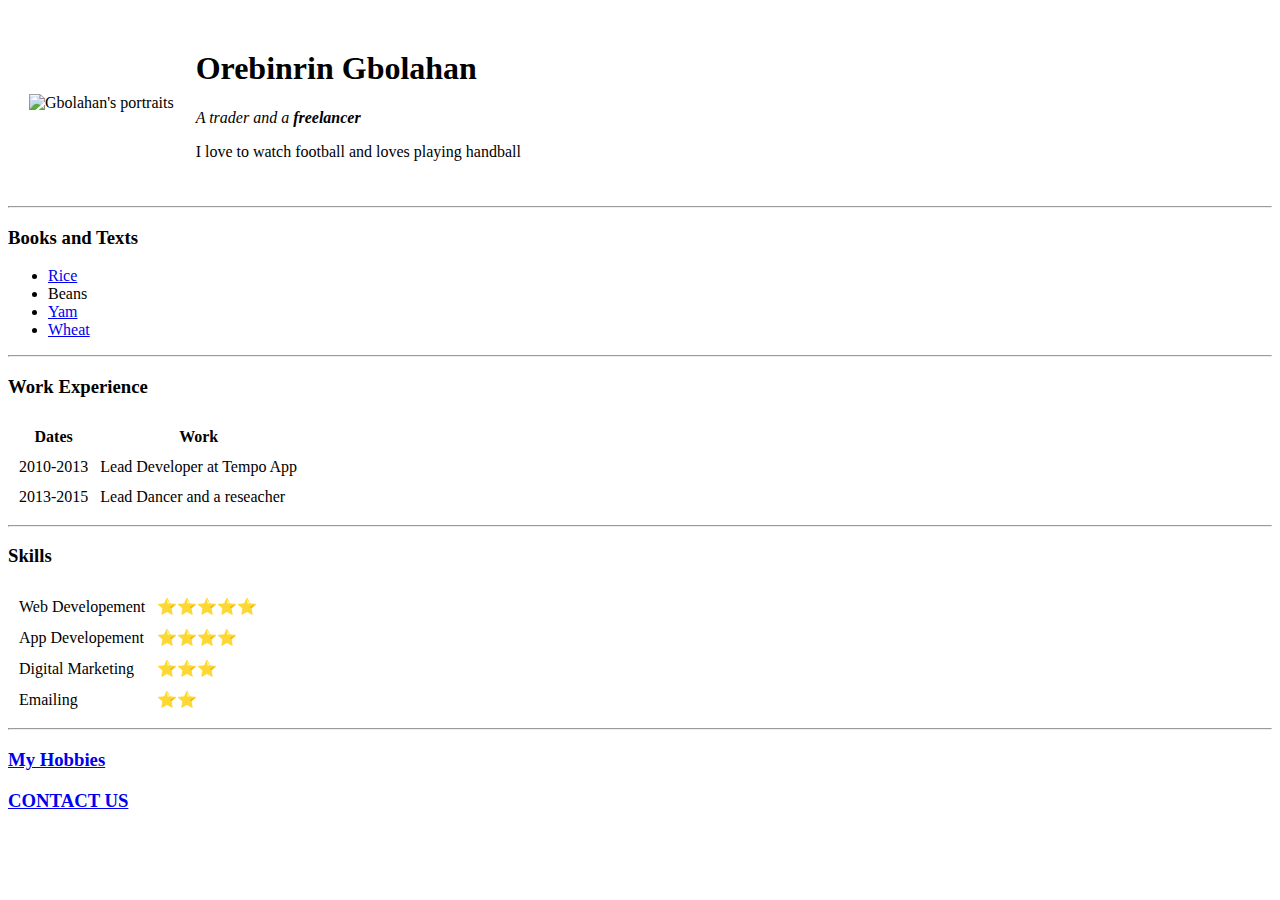
==== index.html @ ee51b2e5 "Add files via upload" ====
<!DOCTYPE html>
<html lang="en" dir="ltr">

<head>
  <meta charset="utf-8">
  <title>My Personal Site</title>
</head>

<body>
  <table cellspacing="20">
    <tr>
      <td><img src="https://www.upwork.com/profile-portraits/c1uDJkZSc8DjBY0t0-ZVuA5sHC6xxE-e05Tm-4_vBepS7rlKG32R9VHIfsWl2fWNvl" alt="Gbolahan's portraits"></td>
      <td>
        <h1>Orebinrin Gbolahan</h1>
        <p><em>A trader and a <strong>freelancer</strong></em></p>
        <p>I love to watch football and loves playing handball</p>
      </td>
    </tr>

  </table>
  <hr>
  <h3>Books and Texts</h3>
  <ul>
    <li><a href="http://www.rice-milling.com/">Rice</a></li>
    <li>Beans</li>
    <li><a href="https://www.iita.org/cropsnew/dioscoria/">Yam</a></li>
    <li><a href="https://www.wheatfoods.org/">Wheat</a></li>
  </ul>
  <hr>
  <h3>Work Experience</h3>
  <table cellspacing="10">
    <thead>
      <th>Dates</th>
      <th>Work</th>
    </thead>
    <tbody>
      <tr>
        <td>2010-2013</td>
        <td>Lead Developer at Tempo App</td>
      </tr>
      <tr>
        <td>2013-2015</td>
        <td>Lead Dancer and a reseacher</td>
      </tr>
    </tbody>

  </table>
  <hr>
  <h3>Skills</h3>
  <table cellspacing="10">
    <tr>
      <td>Web Developement</td>
      <td>⭐⭐⭐⭐⭐</td>
    </tr>
    <tr>
      <td>App Developement</td>
      <td>⭐⭐⭐⭐</td>
    </tr>
    <tr>
      <td>Digital Marketing</td>
      <td>⭐⭐⭐</td>
    </tr>
    <tr>
      <td>Emailing</td>
      <td>⭐⭐</td>
    </tr>
  </table>
  <hr>
  <h3><a href="Hobbies.html">My Hobbies</a< /h3>
</body>
<p><a href="contactus.html">CONTACT US</a></p>

</html>
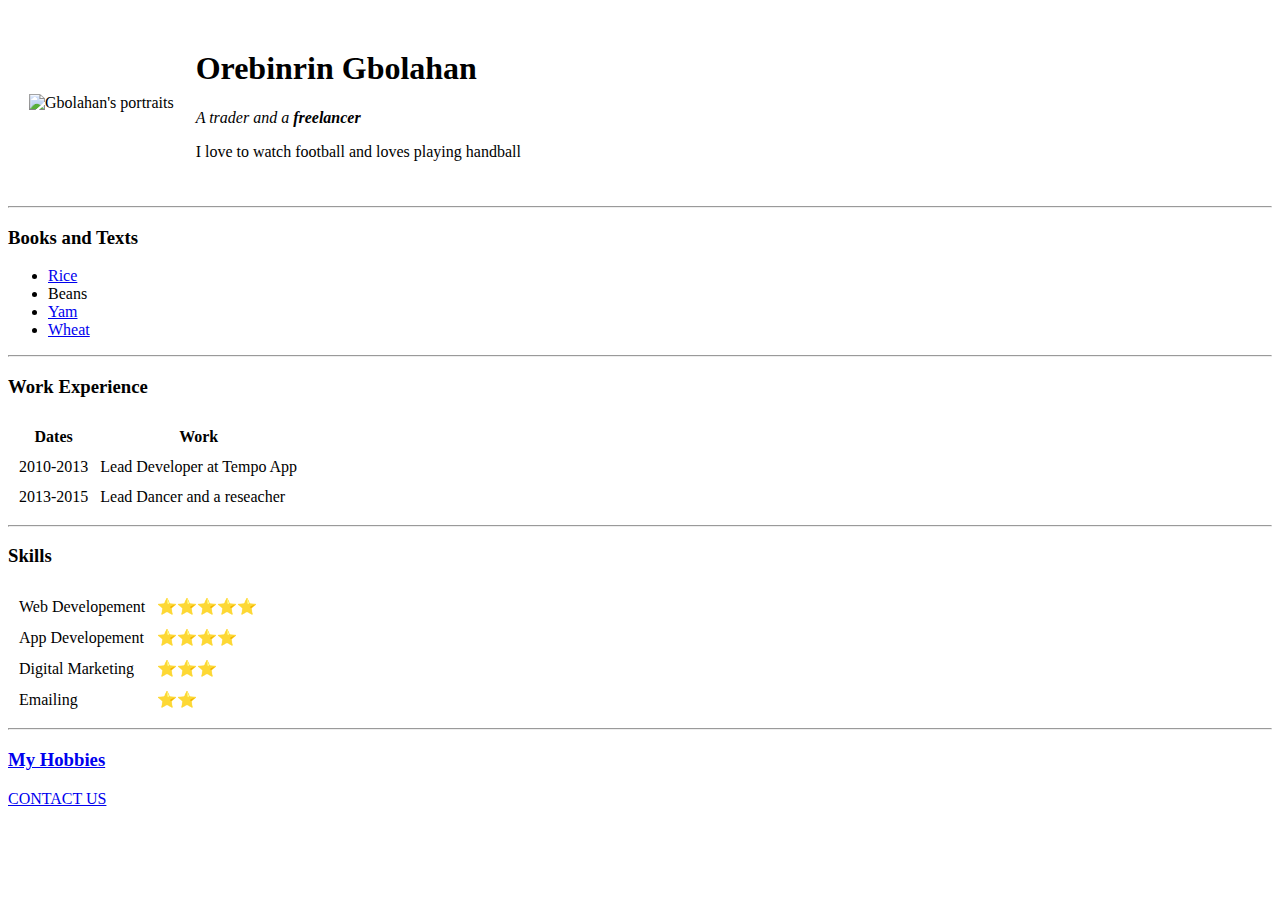
==== commit 10daf65e: "Add files via upload" ====
--- a/index.html
+++ b/index.html
@@ -66,8 +66,7 @@
     </tr>
   </table>
   <hr>
-  <h3><a href="Hobbies.html">My Hobbies</a< /h3>
 </body>
+<h3><a href="hobbies.html">My Hobbies</a></h3>
 <p><a href="contactus.html">CONTACT US</a></p>
-
 </html>
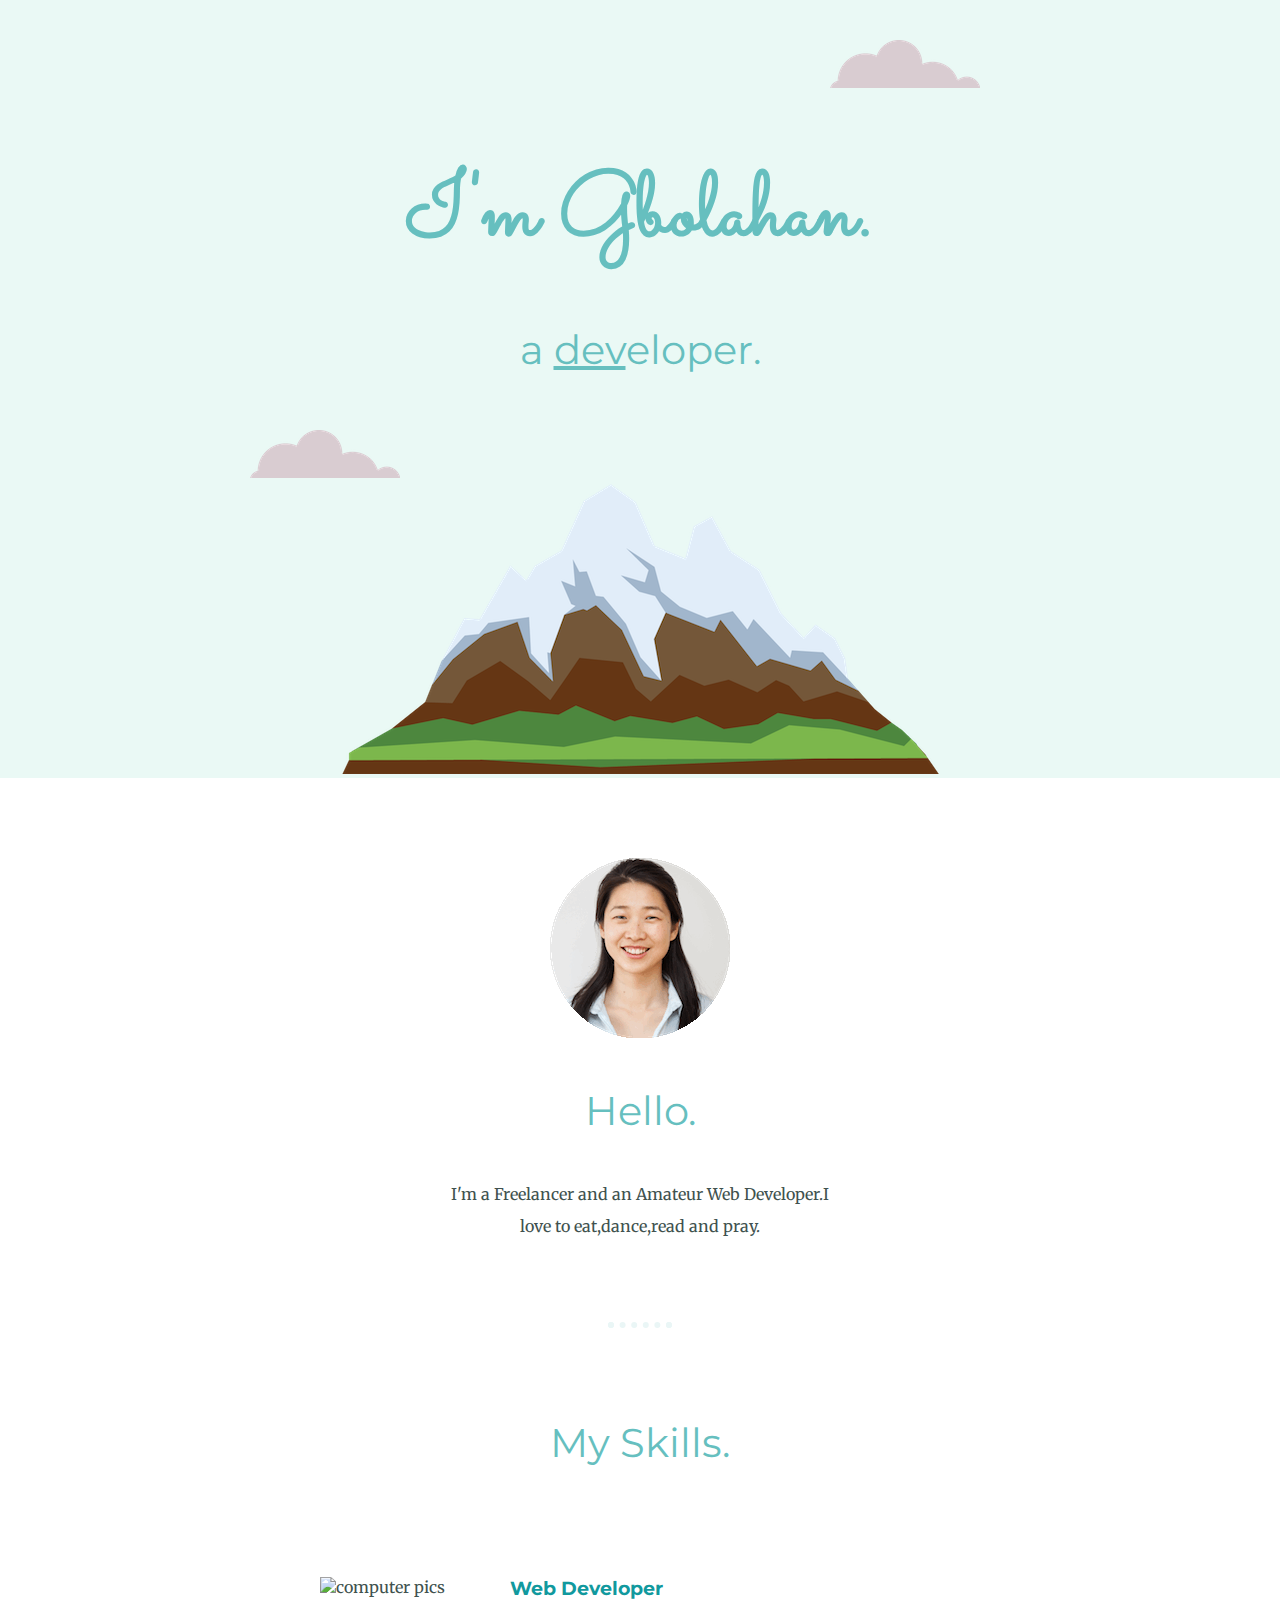
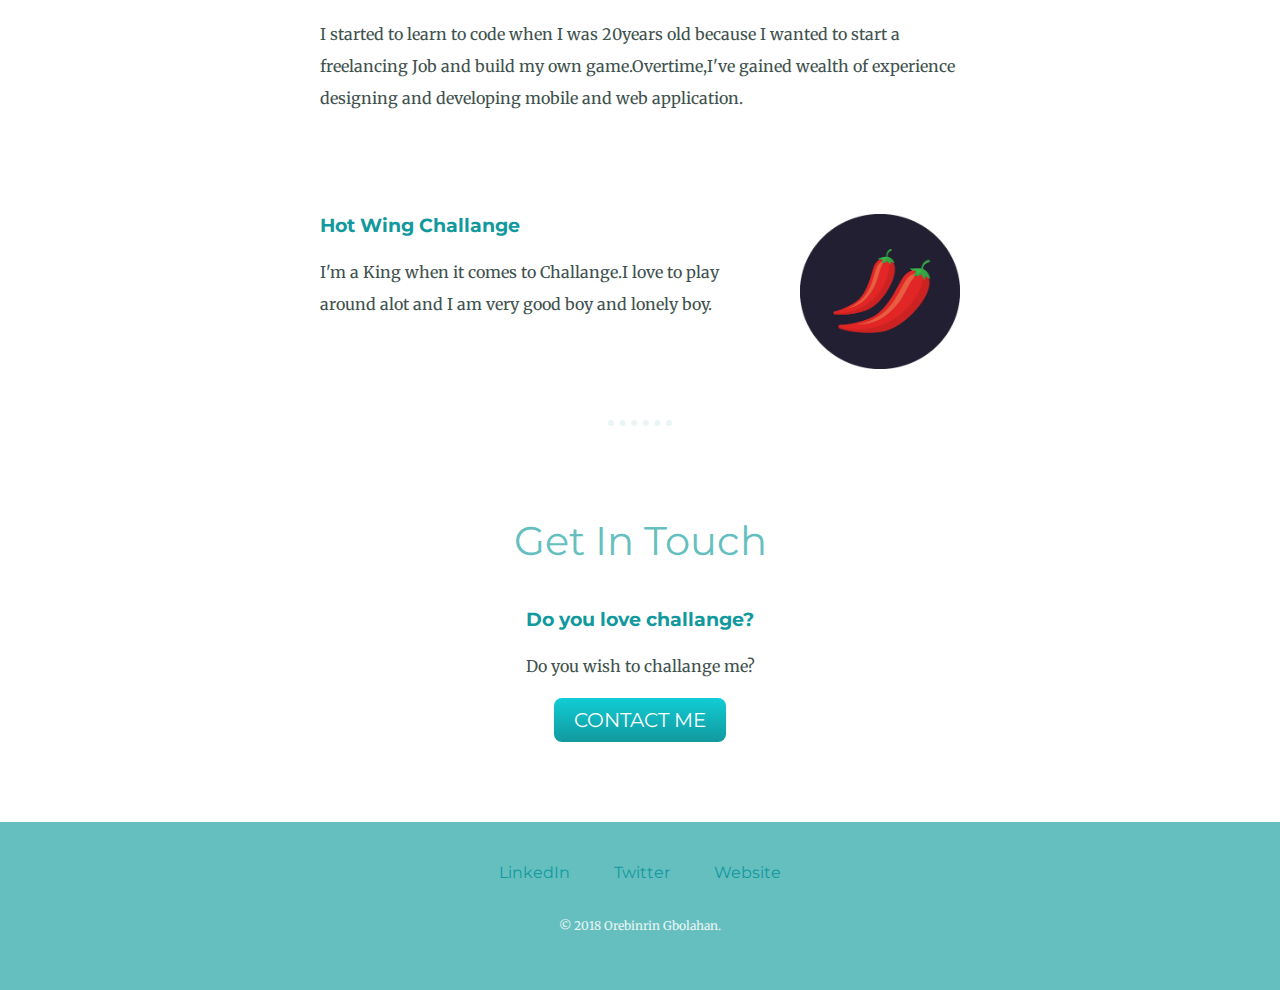
==== commit 03ce9f00: "Add files via upload" ====
--- a/index.html
+++ b/index.html
@@ -3,70 +3,59 @@
 
 <head>
   <meta charset="utf-8">
-  <title>My Personal Site</title>
+  <title>Gbolahan</title>
+  <link rel="stylesheet" href="css/styles.css">
+  <link rel="icon" href="favicon.ico">
+  <link href="https://fonts.googleapis.com/css2?family=Merriweather:wght@300&family=Montserrat&family=Sacramento&display=swap" rel="stylesheet">
 </head>
 
 <body>
-  <table cellspacing="20">
-    <tr>
-      <td><img src="https://www.upwork.com/profile-portraits/c1uDJkZSc8DjBY0t0-ZVuA5sHC6xxE-e05Tm-4_vBepS7rlKG32R9VHIfsWl2fWNvl" alt="Gbolahan's portraits"></td>
-      <td>
-        <h1>Orebinrin Gbolahan</h1>
-        <p><em>A trader and a <strong>freelancer</strong></em></p>
-        <p>I love to watch football and loves playing handball</p>
-      </td>
-    </tr>
+  <div class="top-container">
+    <img class="top-cloud" src="images/cloud.png" alt="top-cloud">
+    <h1>I'm Gbolahan.</h1>
+  <h2>a <span class="PRO">dev</span>eloper.</h2>
+      <img class="bottom-cloud" src="images/cloud.png" alt="cloud-png">
+      <img src="images/mountain.png" alt="mountain-png">
+  </div>
 
-  </table>
-  <hr>
-  <h3>Books and Texts</h3>
-  <ul>
-    <li><a href="http://www.rice-milling.com/">Rice</a></li>
-    <li>Beans</li>
-    <li><a href="https://www.iita.org/cropsnew/dioscoria/">Yam</a></li>
-    <li><a href="https://www.wheatfoods.org/">Wheat</a></li>
-  </ul>
-  <hr>
-  <h3>Work Experience</h3>
-  <table cellspacing="10">
-    <thead>
-      <th>Dates</th>
-      <th>Work</th>
-    </thead>
-    <tbody>
-      <tr>
-        <td>2010-2013</td>
-        <td>Lead Developer at Tempo App</td>
-      </tr>
-      <tr>
-        <td>2013-2015</td>
-        <td>Lead Dancer and a reseacher</td>
-      </tr>
-    </tbody>
+  <div class="middle-container">
+    <div class="profile">
+      <img src="images/angela.png" alt="angela picture">
+      <h2>Hello.</h2>
+      <p class="hobby">I'm a Freelancer and an Amateur Web Developer.I love to eat,dance,read and pray.</p>
+    </div>
+    <hr>
+    <div class="skills">
+      <h2>My Skills.</h2>
+      <div class="skill-row">
+        <img class="flaticon" src="https://www.flaticon.com/svg/static/icons/svg/2933/2933296.svg" alt="computer pics">
+        <h3>Web Developer</h3>
+        <p>I started to learn to code when I was 20years old because I wanted to start a freelancing Job and build my own game.Overtime,I've gained wealth of experience designing and developing mobile and web application. </p>
+      </div>
+      <div class="skill-row">
+        <img class="chillies" src="images/chillies.png" alt="chillies pics">
+        <h3>Hot Wing Challange</h3>
+        <p>I'm a King when it comes to Challange.I love to play around alot and I am very good boy and lonely boy.</p>
+      </div>
+    </div>
+    <hr>
+    <div class="contact-me">
+      <h2>Get In Touch</h2>
+      <h3>Do you love challange?</h3>
+      <p>Do you wish to challange me?</p>
+      <a class="btn" href="mailto:orebinringbolahan@gmail.com">CONTACT ME</a>
+    </div>
+  </div>
 
-  </table>
-  <hr>
-  <h3>Skills</h3>
-  <table cellspacing="10">
-    <tr>
-      <td>Web Developement</td>
-      <td>⭐⭐⭐⭐⭐</td>
-    </tr>
-    <tr>
-      <td>App Developement</td>
-      <td>⭐⭐⭐⭐</td>
-    </tr>
-    <tr>
-      <td>Digital Marketing</td>
-      <td>⭐⭐⭐</td>
-    </tr>
-    <tr>
-      <td>Emailing</td>
-      <td>⭐⭐</td>
-    </tr>
-  </table>
-  <hr>
+
+  <div class="bottom-container">
+    <a class="footer-link" href="https://opportunity.linkedin.com/skills-for-in-demand-jobs/digital-marketer?trk=li-jobsindemand-digital-en">LinkedIn</a>
+    <a class="footer-link" href="https://twitter.com/">Twitter</a>
+    <a class="footer-link" href="https://www.appbrewery.co/">Website</a>
+    <p class="copyright">© 2018 Orebinrin Gbolahan.</p>
+  </div>
+
+
 </body>
-<h3><a href="hobbies.html">My Hobbies</a></h3>
-<p><a href="contactus.html">CONTACT US</a></p>
+
 </html>
--- a/css/styles.css
+++ b/css/styles.css
@@ -0,0 +1,141 @@
+body {
+  color: #40514e;
+  margin: 0;
+  text-align: center;
+  font-family: 'Merriweather', serif;
+}
+
+h1 {
+  font-family: 'Sacramento', cursive;
+  margin: 50px auto 0 auto;
+  font-size: 5.625rem;
+  color: #66bfbf;
+}
+
+h2 {
+  font-family: 'Montserrat', sans-serif;
+  font-size: 2.5rem;
+  color: #66bfbf;
+  font-weight: normal;
+  padding: 10px 0;
+}
+
+h3 {
+  color: #11999E;
+  font-family: 'Montserrat', sans-serif;
+}
+
+p {
+  line-height: 2;
+}
+
+hr {
+  border: dotted;
+  border-color: #eaf6f6;
+  border-width: 6px;
+  border-bottom: none;
+  width: 4%;
+  margin: 80px auto;
+}
+
+a {
+  font-family: 'Montserrat', sans-serif;
+  padding: 10px 20px;
+  color: #11999E;
+  text-decoration: none;
+}
+a:hover{
+  color: #eaf6f6;
+}
+
+.top-container {
+  background-color: #eaf9f5;
+  position: relative;
+  padding-top: 100px;
+}
+
+.middle-container {
+  padding: 80px 0;
+}
+
+.bottom-container {
+  background-color: #66bfbf;
+  padding: 40px 0 20px;
+}
+
+.PRO {
+  text-decoration: underline;
+}
+
+.top-cloud {
+  position: absolute;
+  right: 300px;
+  top: 40px;
+}
+
+.bottom-cloud {
+  position: absolute;
+  left: 250px;
+  bottom: 300px;
+}
+
+.skill-row {
+  width: 50%;
+  margin: 100px auto;
+  text-align: left;
+}
+
+.flaticon {
+  width: 25%;
+  float: left;
+  margin-right: 30px;
+}
+
+.chillies {
+  width: 25%;
+  float: right;
+  margin-left: 30px;
+}
+
+.hobby {
+  width: 30%;
+  margin: auto;
+}
+.copyright{
+  color: #eaf6f6;
+  font-size:0.75rem;
+  padding: 20px 0;
+}
+
+.btn {
+  background: #11CDD4;
+  background-image: -webkit-linear-gradient(top, #11CDD4, #11999E);
+  background-image: -moz-linear-gradient(top, #11CDD4, #11999E);
+  background-image: -ms-linear-gradient(top, #11CDD4, #11999E);
+  background-image: -o-linear-gradient(top, #11CDD4, #11999E);
+  background-image: -webkit-gradient(to bottom, #11CDD4, #11999E);
+  -webkit-border-radius: 8px;
+  -moz-border-radius: 8px;
+  border-radius: 8px;
+  color: #FFFFFF;
+  font-family: 'Montserrat', sans-serif;
+  font-size: 20px;
+  padding: 10px 20px;
+  text-decoration: none;
+  display: inline-block;
+  cursor: pointer;
+  text-align: center;
+}
+
+.btn:hover {
+  background: #30E3CB;
+  background-image: -webkit-linear-gradient(top, #30E3CB, #2BC4AD);
+  background-image: -moz-linear-gradient(top, #30E3CB, #2BC4AD);
+  background-image: -ms-linear-gradient(top, #30E3CB, #2BC4AD);
+  background-image: -o-linear-gradient(top, #30E3CB, #2BC4AD);
+  background-image: -webkit-gradient(to bottom, #30E3CB, #2BC4AD);
+  -webkit-border-radius: 8px;
+  -moz-border-radius: 8px;
+  border-radius: 8px;
+  text-decoration: none;
+}
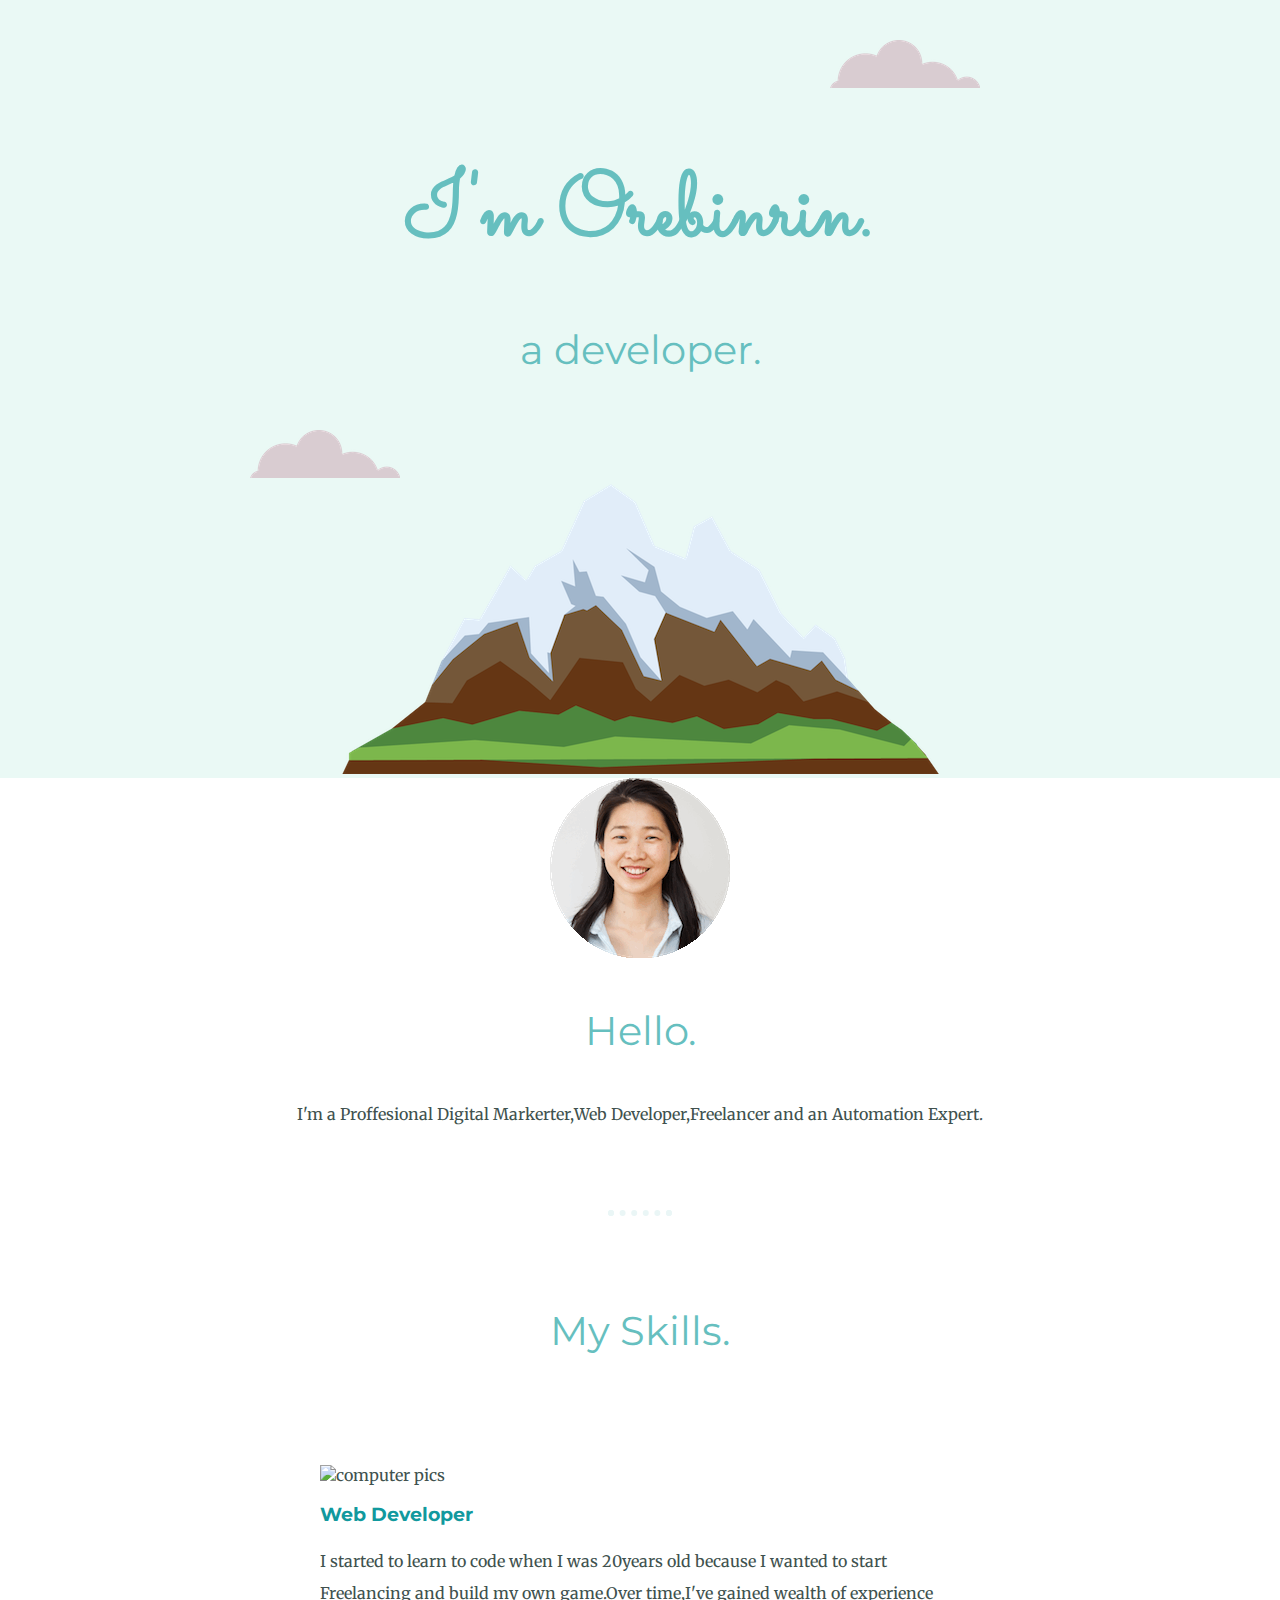
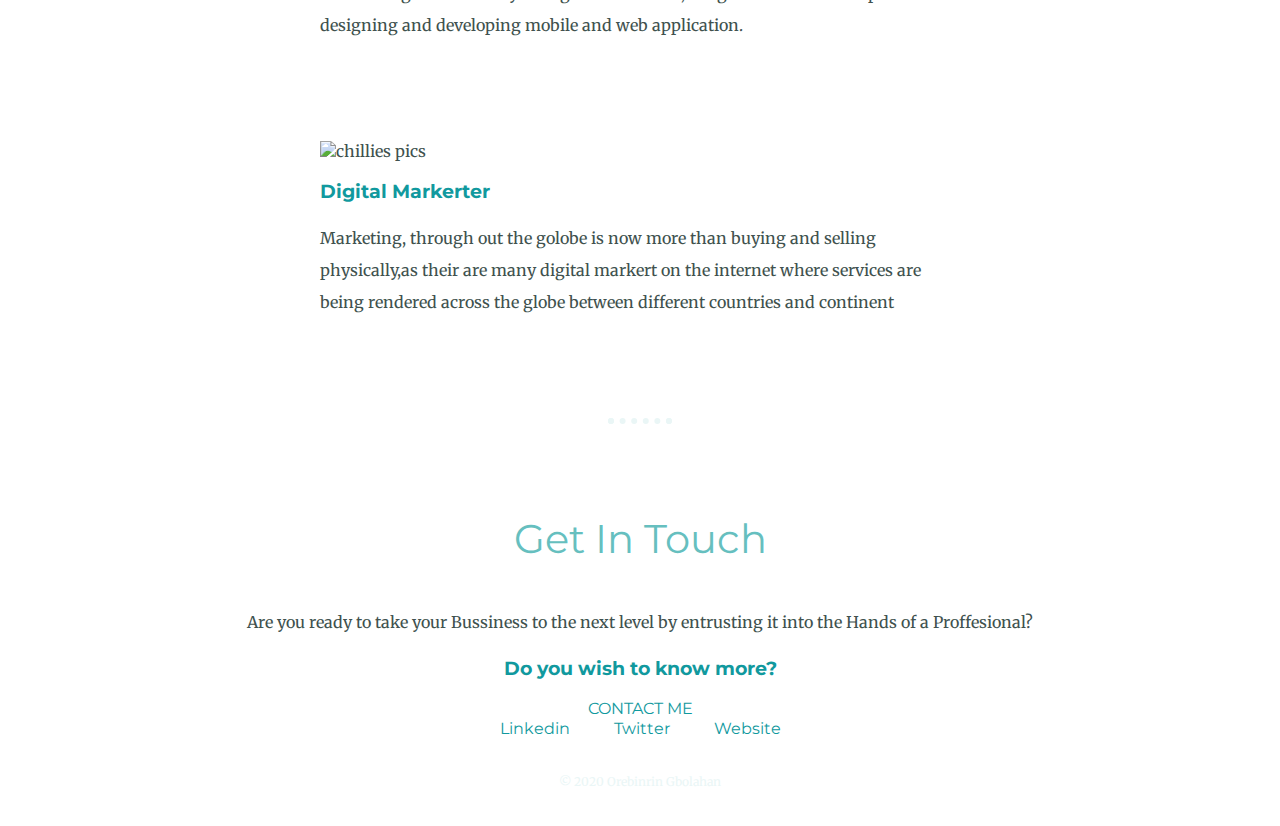
==== commit 3da74100: "Add files via upload" ====
--- a/index.html
+++ b/index.html
@@ -3,59 +3,83 @@
 
 <head>
   <meta charset="utf-8">
-  <title>Gbolahan</title>
+  <title>Orebinrin</title>
   <link rel="stylesheet" href="css/styles.css">
-  <link rel="icon" href="favicon.ico">
   <link href="https://fonts.googleapis.com/css2?family=Merriweather:wght@300&family=Montserrat&family=Sacramento&display=swap" rel="stylesheet">
+  <link rel= "icon" href="favicon.ico">
 </head>
 
 <body>
   <div class="top-container">
-    <img class="top-cloud" src="images/cloud.png" alt="top-cloud">
-    <h1>I'm Gbolahan.</h1>
-  <h2>a <span class="PRO">dev</span>eloper.</h2>
-      <img class="bottom-cloud" src="images/cloud.png" alt="cloud-png">
-      <img src="images/mountain.png" alt="mountain-png">
+    <img class="top-cloud" src="images/cloud.png" alt="cloud pics">
+    <h1>
+      I'm Orebinrin.
+    </h1>
+    <h2>
+      a <span class="developer">dev</span>eloper.
+    </h2>
+    <img class="bottom-cloud" src="images/cloud.png" alt="cloud pics">
+    <img src="images/mountain.png" alt="mountain pics">
   </div>
 
-  <div class="middle-container">
+  <div class="midde-container">
     <div class="profile">
-      <img src="images/angela.png" alt="angela picture">
-      <h2>Hello.</h2>
-      <p class="hobby">I'm a Freelancer and an Amateur Web Developer.I love to eat,dance,read and pray.</p>
-    </div>
-    <hr>
-    <div class="skills">
-      <h2>My Skills.</h2>
-      <div class="skill-row">
-        <img class="flaticon" src="https://www.flaticon.com/svg/static/icons/svg/2933/2933296.svg" alt="computer pics">
-        <h3>Web Developer</h3>
-        <p>I started to learn to code when I was 20years old because I wanted to start a freelancing Job and build my own game.Overtime,I've gained wealth of experience designing and developing mobile and web application. </p>
+      <img src="images/angela.png" alt="angela pics">
+      <h2>
+        Hello.
+      </h2>
+      <p class="Hobby">
+        I'm a Proffesional Digital Markerter,Web Developer,Freelancer and an Automation Expert.
+      </p>
+      <hr>
+      <div class="skills">
+        <h2>
+          My Skills.
+        </h2>
+        <div class="skill-row">
+          <img class="chilys" src="https://www.flaticon.com/svg/static/icons/svg/3565/3565585.svg" alt="computer pics">
+          <h3>
+            Web Developer
+          </h3>
+          <p >
+            I started to learn to code when I was 20years old because I wanted to start Freelancing and build my own game.Over time,I've gained wealth of experience designing and developing mobile and web application.
+          </p>
+        </div>
+        <div class="skill-row">
+          <img class="chily" src="https://www.flaticon.com/svg/static/icons/svg/1055/1055669.svg" alt="chillies pics">
+          <h3>
+            Digital Markerter
+          </h3>
+          <p>
+            Marketing, through out the golobe is now more than buying and selling physically,as their are many digital markert on the internet where services are being rendered across the globe between different countries and continent
+          </p>
+        </div>
       </div>
-      <div class="skill-row">
-        <img class="chillies" src="images/chillies.png" alt="chillies pics">
-        <h3>Hot Wing Challange</h3>
-        <p>I'm a King when it comes to Challange.I love to play around alot and I am very good boy and lonely boy.</p>
+      <hr>
+      <div class="Contact me">
+        <h2>
+          Get In Touch
+        </h2>
+
+        <p class="talk">
+          Are you ready to take your Bussiness to the next level by entrusting it into the Hands of a Proffesional?
+        </p>
+        <h3 class="do">
+          Do you wish to know more?
+        </h3>
+        <a class="contact" href="mailto:orebinringbolahan@gmail.com">CONTACT ME
+        </a>
       </div>
     </div>
-    <hr>
-    <div class="contact-me">
-      <h2>Get In Touch</h2>
-      <h3>Do you love challange?</h3>
-      <p>Do you wish to challange me?</p>
-      <a class="btn" href="mailto:orebinringbolahan@gmail.com">CONTACT ME</a>
-    </div>
+
   </div>
 
-
-  <div class="bottom-container">
-    <a class="footer-link" href="https://opportunity.linkedin.com/skills-for-in-demand-jobs/digital-marketer?trk=li-jobsindemand-digital-en">LinkedIn</a>
-    <a class="footer-link" href="https://twitter.com/">Twitter</a>
-    <a class="footer-link" href="https://www.appbrewery.co/">Website</a>
-    <p class="copyright">© 2018 Orebinrin Gbolahan.</p>
+  <div class="botttom-container">
+    <a class="Footer-link" href="https://opportunity.linkedin.com/skills-for-in-demand-jobs/digital-marketer?trk=li-jobsindemand-digital-en">Linkedin</a>
+    <a class="Footer-link" href="https://twitter.com/">Twitter</a>
+    <a class="Footer-link" href="https://www.appbrewery.co/">Website</a>
+    <p class="copyright"> © 2020 Orebinrin Gbolahan </p>
   </div>
-
-
 </body>
 
 </html>
